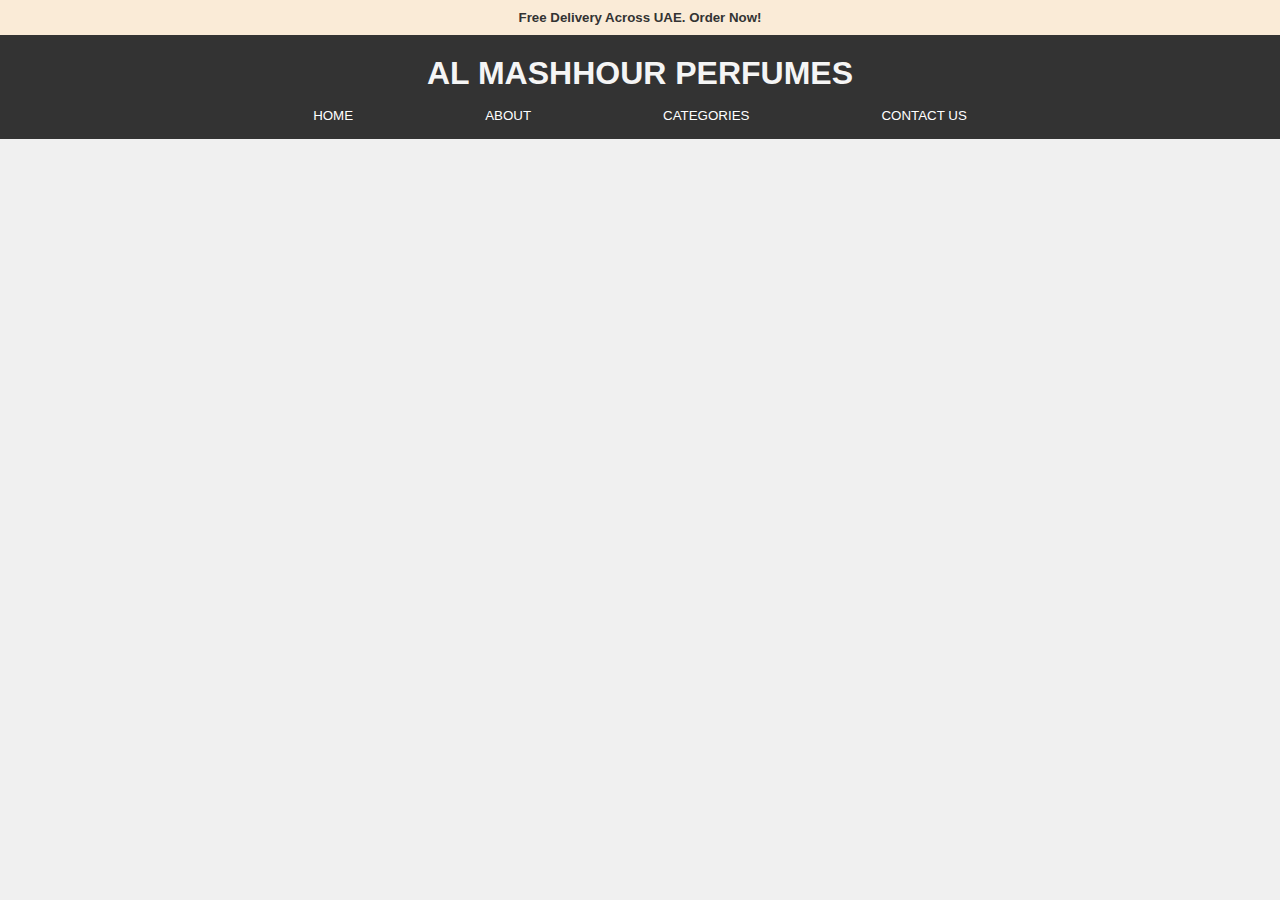
==== index.html @ b1ecadfc "Add files via upload" ====
<!DOCTYPE html>
<html lang="en">
<head>
    <meta charset="UTF-8">
    <meta name="keywords" content="Perfumes, UAE, Perfume">
    <meta name="viewport" content="width=device-width, initial-scale=1.0">
    <title>Al Mashhour Perfumes</title>
    <script src="loadheader.js" defer></script>
    <link rel="icon" href="favicon.png">
    <link rel="stylesheet" href="styles.css">
</head>
<body>
    <div id="header-container"></div>
 
    <div id="footer-container"></div>
</body>
</html>
---- styles.css ----
/* Global reset for margin, padding, and box-sizing */
* {
    margin: 0;
    padding: 0;
    box-sizing: border-box; /* Ensures padding and border are included within element width/height */
}

/* Styling the h5 element */
h5 {
    background-color: antiquewhite; /* Sets background color */
    padding: 10px; /* Adds padding inside the element */
    width: 100%; /* Makes the h5 span the full width of the page */
    position: fixed; /* Fixes the h5 element at the top of the viewport */
    top: 0; /* Positions the element exactly at the top */
    z-index: 1000; /* Ensures the h5 stays on top of other content */
    height: 35px; /* Defines the height of the h5, making sure it's consistent */
}
.Options{
    text-align: center;
    background-color: #333;
    position: fixed; /* Fixes the ul relative to the viewport */
    top: 35px; /* Places the ul just below the h5 by matching its height (50px) */
    z-index: 999; /* Keeps the ul above other content but below the h5 */
    width: 100%;
}
.Options > h1{
    color: whitesmoke;
    padding: 20px;
    padding-bottom: 0%;
}

/* Styles for the <ul> navigation list */
.Options > ul{
    display: flex; /* Aligns the list items in a row */
    list-style-type: none; /* Removes default bullets from the list */
    margin: 0; /* Removes any default margin */
    padding: 0; /* Removes any default padding */
    width: 100%; /* Ensures the list spans the full width */
    overflow: auto; /* Ensures no content spills outside the box */
    justify-content: center;
    gap: 100px;
}

/* Styling for the links within the list items */
li a {
    display: block; /* Makes the anchor tag behave like a block element */
    color: white; /* Sets text color to white */
    text-align: center; /* Centers the text */
    padding: 16px; /* Adds space inside the anchor element */
    text-decoration: none; /* Removes underline from links */
    font-size: smaller;
}

/* Hover effect for the links */
li a:hover {
    background-color: gray; /* Changes background color when hovered */
    color: rgb(211, 247, 246); /* Changes text color when hovered */
    text-decoration: underline; /* Adds underline when hovered */
}

/* General body styling */
body {
    overflow-x: hidden;
    background-image: url(elegant-skin-care-banner-design.jpg); /* Sets a background image */
    background-repeat: no-repeat; /* Prevents the background image from repeating */
    background-attachment: fixed; /* Fixes the background image while scrolling */
    background-size: cover; /* Makes sure the background image covers the whole page */
    font-family: Arial, sans-serif; /* Sets the font for the body */
    background-color: #f0f0f0; /* Sets a fallback background color */
    color: #333; /* Sets text color */
    text-align: center; /* Centers the content */
    padding: 0; /* Removes padding around the body */
}
body.contact{
    background-image: none; /* Remove background image for contact page */
    background-color: #f0f0f0; /* Fallback background color */
}
.text-overlay a{
    color: white; /* Text color */
    font-size: 15px; /* Text size */
    text-shadow: 2px 2px 4px rgba(0, 0, 0, 0.7); /* Optional text shadow for readability */
}
.text-overlay p {
    color: white; /* Text color */
    font-size: 15px; /* Text size */
    text-shadow: 2px 2px 4px rgba(0, 0, 0, 0.7); /* Optional text shadow for readability */
}
.contact img{
    width: 100%;
    height: 650px;
    max-height: 1000px;
    object-fit: cover;
}
.text-overlay {
    color: white;
    font-size: 24px; /* Text size */
    position: absolute; /* Position text over the image */
    top: 50%; /* Center vertically */
    left: 90%; /* Center horizontally */
    transform: translate(-90%, -30%); /* Center the text */
    text-align: center; /* Center text alignment */
    width: 100%; /* Ensure text is centered horizontally */
    padding: 10px; /* Optional padding around text */
}
.text-overlay p{
    margin: 10px 0;
    margin-bottom: 10px;
}
.contact-container {
    display: flex; /* Enable flexbox */
    align-items: flex-start; /* Align items at the top */
    gap: 20px; /* Add space between form and contact details */
    padding: 20px; /* Add padding around the container */
}

.contact-container form {
    margin-left: 20px;
    text-align: left;
    flex: 1; /* Allow the form to take up equal or more space */
}

.contact-container .contact-details {
    flex: 1; /* Allow the contact details to take up equal or more space */
    text-align: left;
    margin-left: 400px;
}

footer {
    background-color: whitesmoke;
}
.fa-facebook {
    font-size: 30px; /* Adjust the size */
    color: #4267B2;  /* Facebook's blue color */
    margin-right: 10px; /* Optional spacing */
}
.fa-whatsapp{
    font-size: 30px; /* Adjust the size */
    color: green;  /* Facebook's blue color */
    margin-right: 10px; /* Optional spacing */
}
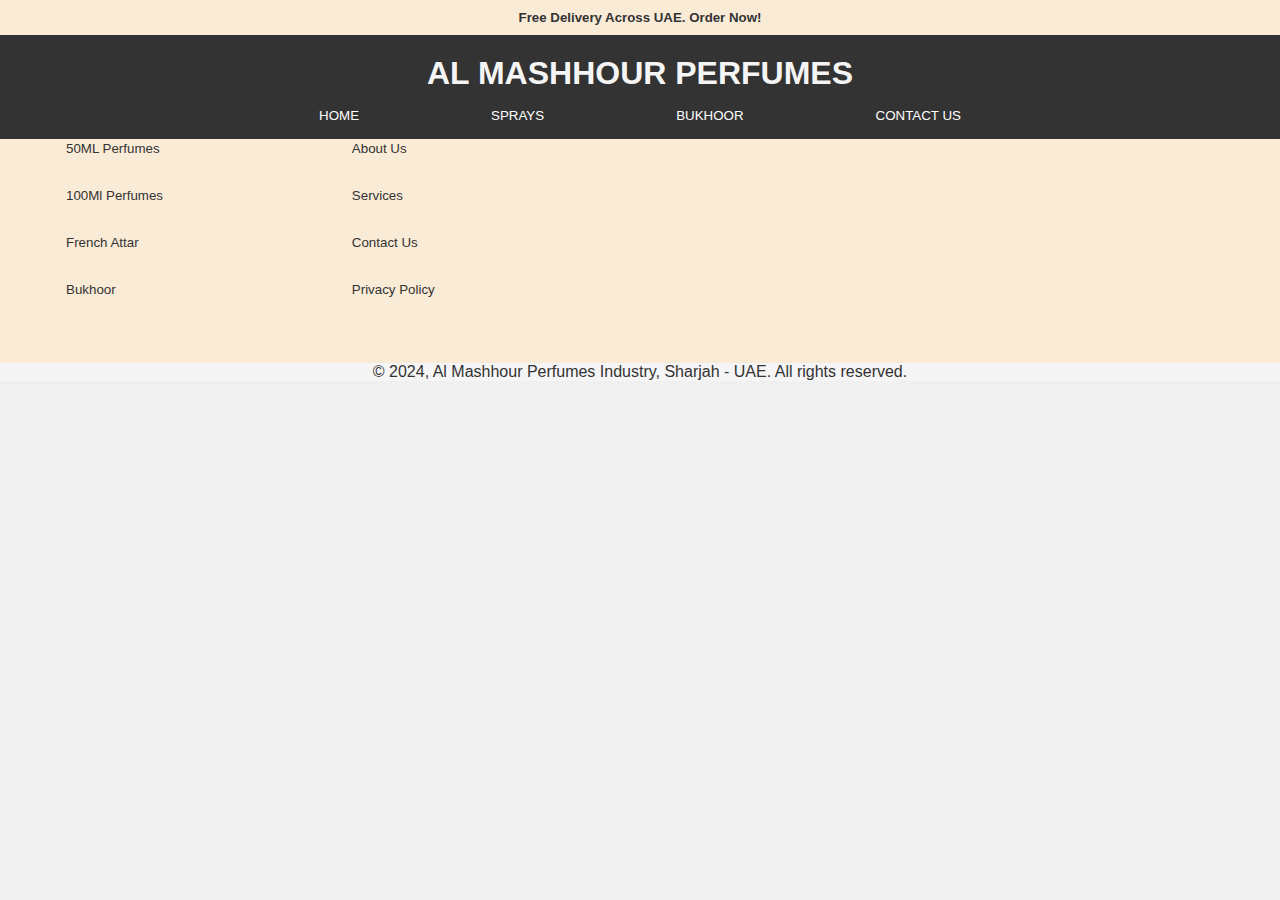
==== commit 5be706d8: "Added new product images (alshams, dirham, fatima, muwaten, sheikhabd), Bukhoor.html, and updated co" ====
--- a/index.html
+++ b/index.html
@@ -6,12 +6,15 @@
     <meta name="viewport" content="width=device-width, initial-scale=1.0">
     <title>Al Mashhour Perfumes</title>
     <script src="loadheader.js" defer></script>
+    <script src="loadfooter.js" defer></script>
     <link rel="icon" href="favicon.png">
     <link rel="stylesheet" href="styles.css">
 </head>
 <body>
     <div id="header-container"></div>
  
+   <footer>
     <div id="footer-container"></div>
+   </footer>
 </body>
 </html>
--- a/styles.css
+++ b/styles.css
@@ -87,7 +87,7 @@
 }
 .contact img{
     width: 100%;
-    height: 650px;
+    height: 500px;
     max-height: 1000px;
     object-fit: cover;
 }
@@ -95,7 +95,7 @@
     color: white;
     font-size: 24px; /* Text size */
     position: absolute; /* Position text over the image */
-    top: 50%; /* Center vertically */
+    top: 45%; /* Center vertically */
     left: 90%; /* Center horizontally */
     transform: translate(-90%, -30%); /* Center the text */
     text-align: center; /* Center text alignment */
@@ -127,6 +127,7 @@
 
 footer {
     background-color: whitesmoke;
+    bottom: 0%;
 }
 .fa-facebook {
     font-size: 30px; /* Adjust the size */
@@ -137,4 +138,113 @@
     font-size: 30px; /* Adjust the size */
     color: green;  /* Facebook's blue color */
     margin-right: 10px; /* Optional spacing */
-}+}
+.location {
+    position: relative;
+    text-align: center;
+    color: black;
+    display: flex;
+    justify-content: center;
+}
+.middle-right{
+    position: absolute;
+    border: black;
+    border-radius: 300px;
+    background-color: #97b7c8;
+    top: 30%;
+    right: 20px; /* Adjust the position */
+    width: 500px; /* Box width */
+    background-color: rgba(255, 255, 255, 0.9); /* White background with transparency */
+    border: 2px solid #333; /* Solid border */
+    border-radius: 10px; /* Rounded corners */
+    box-shadow: 0 4px 8px rgba(0, 0, 0, 0.2); /* Shadow for a 3D effect */
+    padding: 20px; /* Padding inside the box */
+}
+.directions a {
+    padding: 5px 10px;
+    background-color: #007bff;
+    color: white;
+    text-decoration: none;
+    border-radius: 5px;
+    font-weight: bold;
+}
+.directions a:hover {
+    background-color: #0056b3; /* Darken on hover */
+}
+.footer-content{
+    display: flex;
+    padding: 50px;
+    background-color: antiquewhite;
+    list-style-type: none;
+}
+.footer-content ul li a{
+    list-style-type: none;
+    text-align: left;
+    color: #333;
+    font-size: smaller;
+    gap: 10px;
+}
+.footer-content ul{
+    list-style-type: none;
+}
+Options{
+    top: 35px; /* Places the ul just below the h5 by matching its height (50px) */
+    z-index: 999; /* Keeps the ul above other content but below the h5 */
+}
+/* Styling for the links within the list items */
+li a {
+    display: block; /* Makes the anchor tag behave like a block element */
+    padding: 16px; /* Adds space inside the anchor element */
+    text-decoration: none; /* Removes underline from links */
+    font-size: smaller;
+}
+
+/* Hover effect for the links */
+li a:hover {
+    background-color: gray; /* Changes background color when hovered */
+    color: rgb(211, 247, 246); /* Changes text color when hovered */
+    text-decoration: underline; /* Adds underline when hovered */
+}
+
+.product-container {
+    display: grid;
+    grid-template-columns: repeat(auto-fit, minmax(250px, 1fr)); /* Adjust min-width */
+    gap: 30px; /* Increase spacing between products */
+    padding: 40px; /* Add padding around the grid */
+    margin-top: 100px; /* Push the content down by 100px to avoid overlap */
+    background-color: black;
+    place-items: center;
+}
+
+.product {
+    text-align: center;
+    border: 1px solid #ddd;
+    padding: 20px;
+    border-radius: 10px;
+    background-color: #f9f9f9;
+    transition: transform 0.3s ease;
+
+}
+
+.product img {
+    max-width: 100%;
+    height: auto;
+    border-radius: 8px;
+    justify-content: center;
+    align-items: center;
+}
+
+.product h3 {
+    font-size: 1.2em;
+    margin: 10px 0;
+}
+
+.price {
+    font-size: 1.1em;
+    color: #333;
+    font-weight: bold;
+}
+
+.product:hover {
+    transform: translateY(-5px); /* Slightly lift the product on hover */
+}
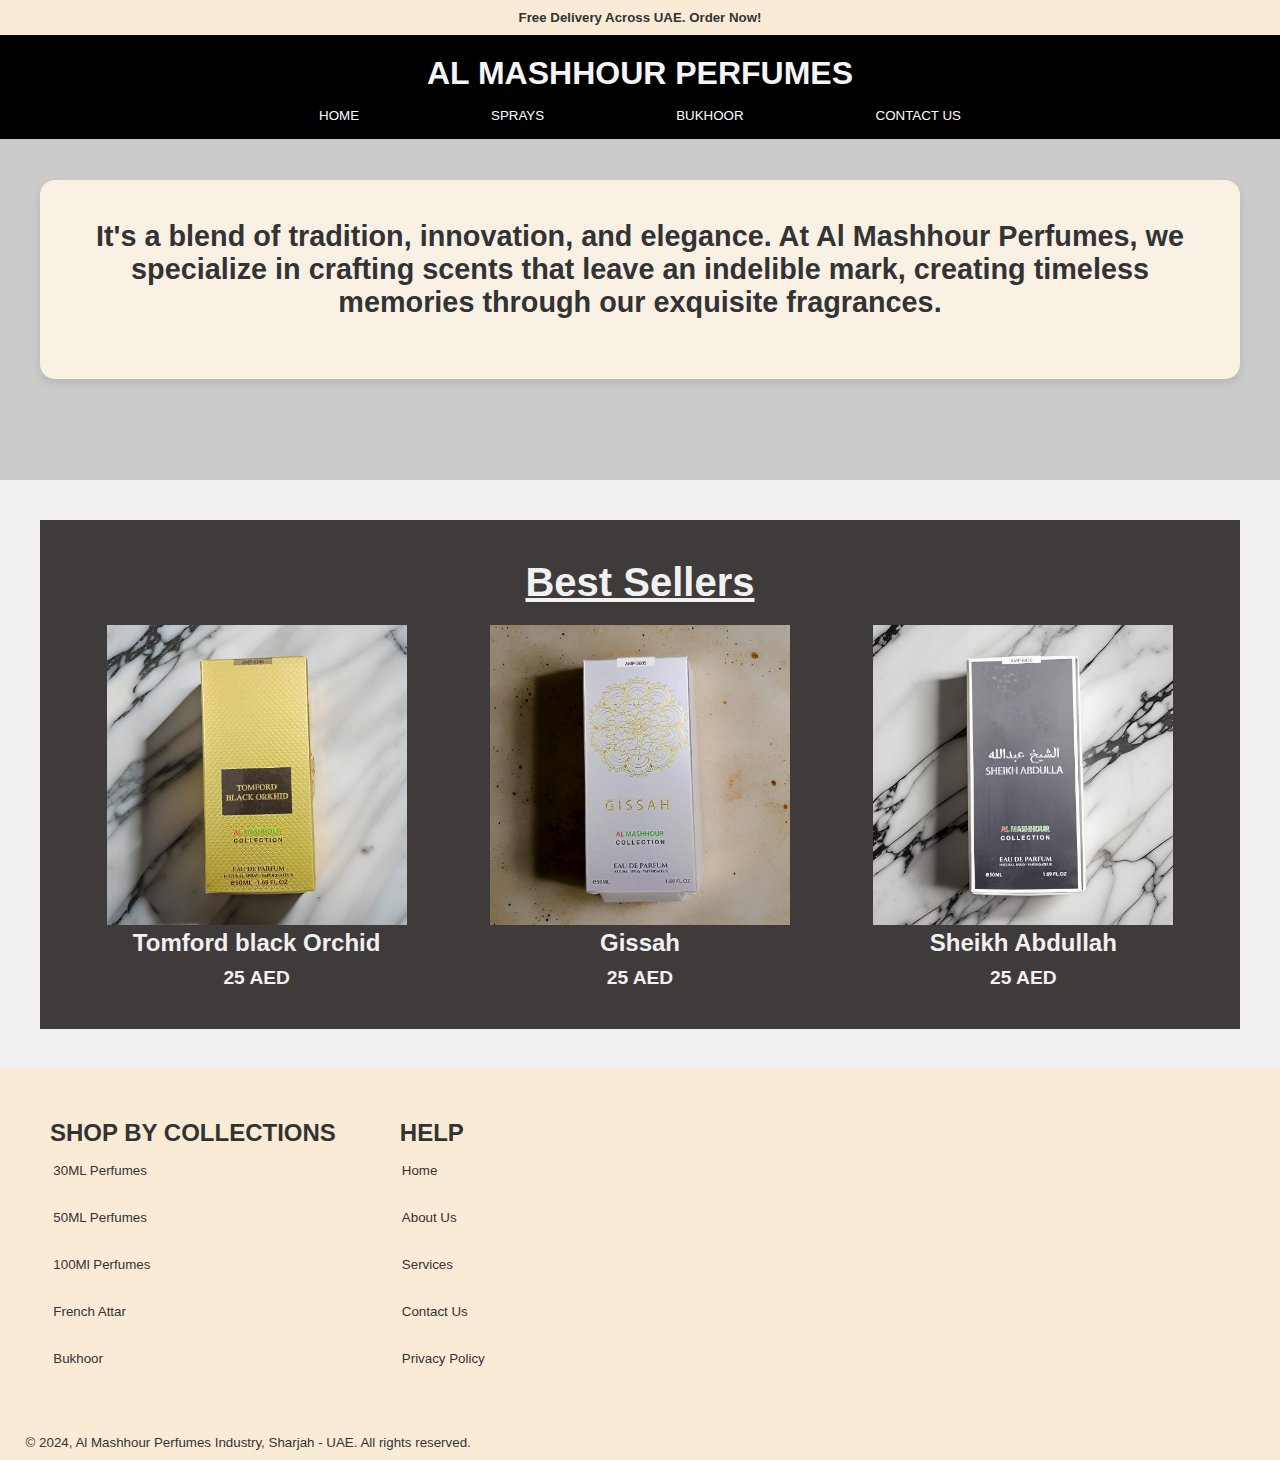
==== commit 9c49e4e8: "Updated Bukhoor.html, images, header, index, and styles; added new sprays and images." ====
--- a/index.html
+++ b/index.html
@@ -10,11 +10,46 @@
     <link rel="icon" href="favicon.png">
     <link rel="stylesheet" href="styles.css">
 </head>
-<body>
+<body class="contact">
     <div id="header-container"></div>
- 
-   <footer>
-    <div id="footer-container"></div>
-   </footer>
+
+    <div class="about">
+    <div class="intro">
+        <h3>It's a blend of tradition, innovation, and elegance. At Al Mashhour Perfumes, we specialize in crafting scents that leave an indelible mark, creating timeless memories through our exquisite fragrances.</h3>
+    </div> 
+    </div>
+
+    <div class="best-sellers">
+        <h2>Best Sellers</h2>
+        
+        <div class="product-containerr">
+            <!-- Add your product items here -->
+            <div class="productt">
+                <img src="Black orchid.jpeg" alt="Tomford black Orchid">
+                <h3>Tomford black Orchid</h3>
+                <p class="price">25 AED</p>
+            </div>
+
+            <div class="productt">
+                <img src="gissah.jpeg" alt="Gissah">
+                <h3>Gissah</h3>
+                <p class="price">25 AED</p>
+            </div>
+
+            <div class="productt">
+                <img src="sheikh abd.jpeg" alt="Sheikh Abdullah">
+                <h3>Sheikh Abdullah</h3>
+                <p class="price">25 AED</p>
+            </div>
+
+            <!-- Repeat for other products -->
+        </div>
+    </div>
+
+
+    <footer>
+        <div id="footer-container"></div>
+     </footer> 
+
 </body>
 </html>
--- a/styles.css
+++ b/styles.css
@@ -17,7 +17,7 @@
 }
 .Options{
     text-align: center;
-    background-color: #333;
+    background-color: black;
     position: fixed; /* Fixes the ul relative to the viewport */
     top: 35px; /* Places the ul just below the h5 by matching its height (50px) */
     z-index: 999; /* Keeps the ul above other content but below the h5 */
@@ -59,21 +59,16 @@
 }
 
 /* General body styling */
-body {
+body.contact{
     overflow-x: hidden;
-    background-image: url(elegant-skin-care-banner-design.jpg); /* Sets a background image */
-    background-repeat: no-repeat; /* Prevents the background image from repeating */
-    background-attachment: fixed; /* Fixes the background image while scrolling */
-    background-size: cover; /* Makes sure the background image covers the whole page */
+    background-image: none; /* Remove background image for contact page */
+    background-color: #f0f0f0; /* Fallback background color */
     font-family: Arial, sans-serif; /* Sets the font for the body */
     background-color: #f0f0f0; /* Sets a fallback background color */
     color: #333; /* Sets text color */
     text-align: center; /* Centers the content */
     padding: 0; /* Removes padding around the body */
-}
-body.contact{
-    background-image: none; /* Remove background image for contact page */
-    background-color: #f0f0f0; /* Fallback background color */
+    z-index: -1;
 }
 .text-overlay a{
     color: white; /* Text color */
@@ -125,10 +120,6 @@
     margin-left: 400px;
 }
 
-footer {
-    background-color: whitesmoke;
-    bottom: 0%;
-}
 .fa-facebook {
     font-size: 30px; /* Adjust the size */
     color: #4267B2;  /* Facebook's blue color */
@@ -171,22 +162,7 @@
 .directions a:hover {
     background-color: #0056b3; /* Darken on hover */
 }
-.footer-content{
-    display: flex;
-    padding: 50px;
-    background-color: antiquewhite;
-    list-style-type: none;
-}
-.footer-content ul li a{
-    list-style-type: none;
-    text-align: left;
-    color: #333;
-    font-size: smaller;
-    gap: 10px;
-}
-.footer-content ul{
-    list-style-type: none;
-}
+
 Options{
     top: 35px; /* Places the ul just below the h5 by matching its height (50px) */
     z-index: 999; /* Keeps the ul above other content but below the h5 */
@@ -217,21 +193,23 @@
 }
 
 .product {
+    width: 250px; /* Set a fixed width for the container */
+    height: 300px; /* Set a fixed height for the container */
     text-align: center;
     border: 1px solid #ddd;
     padding: 20px;
     border-radius: 10px;
     background-color: #f9f9f9;
     transition: transform 0.3s ease;
-
 }
 
 .product img {
     max-width: 100%;
-    height: auto;
+    height: 200px;
     border-radius: 8px;
     justify-content: center;
     align-items: center;
+    object-fit: cover;
 }
 
 .product h3 {
@@ -248,3 +226,223 @@
 .product:hover {
     transform: translateY(-5px); /* Slightly lift the product on hover */
 }
+
+/* Best Sellers Section */
+.best-sellers {
+    max-width: 1200px;
+    margin: 40px auto;
+    padding: 40px 0;
+    background-color: #3e3b3a; /* Dark neutral background for contrast */
+    text-align: center;
+}
+
+.best-sellers h2 {
+    font-size: 2.5rem;
+    margin-bottom: 20px;
+    color: #f1f1f1; /* Light text for visibility */
+    text-decoration: underline;
+}
+
+/* Product Grid */
+.product-containerr {
+    display: flex;
+    grid-template-rows: 1fr;
+    gap: 30px; /* Large gap between products for breathing space */
+    padding: 0 40px;
+    place-items: center;
+}
+
+/* Product Image Focus */
+.productt {
+    display:block;
+    align-items: center;
+    justify-content: flex-start;
+    gap: 0px; /* Space between image and text */
+    width: 100%;
+}
+
+.productt img {
+    width: 300px; /* Set a smaller fixed size */
+    height: auto;
+    object-fit: cover; /* Makes sure the image is cropped if necessary */
+}
+
+/* Product Name & Price Text */
+.productt h3 {
+    font-size: 1.5rem;
+    color: #f1f1f1; /* Light text for name */
+}
+
+.productt .price {
+    font-size: 1.2rem;
+    color: #f1f1f1; /* Light text for price */
+    margin-top: 10px;
+}
+
+@media (max-width: 768px) {
+    .product-containerr {
+        grid-template-columns: 1fr; /* Stack items in one column on smaller screens */
+    }
+
+    .productt {
+        flex-direction: column; /* Stack image and text vertically */
+        align-items: center;
+    }
+
+    .productt img {
+        width: 100%; /* Full width image on mobile */
+        max-width: 400px;
+    }
+}
+.fiftyml-container {
+    display: grid;
+    grid-template-columns: repeat(auto-fit, minmax(300px, 1fr)); /* Reduce min width */
+    padding: 20px; /* Adjusted for better spacing */
+    margin: 20px auto;
+    place-items: center;
+    gap: 5px 15px; /* Reduce gap between items */
+    margin-top: 100px;
+    background-color: rgba(125, 125, 125, 0.833);
+    height: 1800px;
+}
+
+.ml50 {
+    width: 300px; /* Adjusted width */
+    height: 300px; /* Set to auto for dynamic height */
+    border-radius: 20px;
+    padding: 10px; /* Reduced padding */
+    display: flex; /* Change to flex for better alignment */
+    flex-direction: column; /* Arrange items vertically */
+    align-items: center; /* Center align items */
+    gap: 0 20px; /* Add a little space between items */
+}
+
+.ml50 img {
+    border-radius: 10px;
+    max-width: 100%;
+    max-height: 300px; /* Set max height for images */
+    object-fit: contain;
+}
+
+.ml50 > h3 {
+    font-size: 1.2em;
+    font-family: 'Times New Roman';
+    color: rgb(30, 56, 56);
+    margin: 5px 0;
+}
+
+.price {
+    font-size: 1em; /* Adjust price text size if needed */
+    color: rgb(30, 56, 56);
+    margin: 0; /* No margin for compactness */
+}
+.ml50:hover{
+    transform: translateY(-5px);
+}
+
+
+
+
+
+
+
+
+
+
+
+
+
+
+
+
+
+
+
+
+
+
+
+
+
+
+
+
+
+
+
+
+
+
+/********************************INTRO BEGINS******************************/
+.intro {
+    max-width: 1200px; /* Limits the width for better readability on larger screens */
+    margin: 0 auto; /* Centers the content horizontally */
+    padding: 40px 20px;  /*Adds spacious padding */
+    background-color: #f8f1e4; /* A soft, neutral background color */
+    color: #333; /* Dark text for better contrast */
+    text-align: center; /* Centers text */
+    border-radius: 15px; /* Soft rounded corners for a modern look */
+    box-shadow: 0 4px 8px rgba(0, 0, 0, 0.1); /* Subtle shadow for depth */
+    margin-top: 20px; /* Adds spacing from the top */
+    transition: transform 0.3s ease, box-shadow 0.3s ease; /* Smooth hover animation */
+}
+
+.intro:hover {
+    transform: translateY(-5px); /* Slightly lift the container on hover */
+    box-shadow: 0 8px 16px rgba(0, 0, 0, 0.2); /* Increase shadow depth on hover */
+}
+
+.intro h3 {
+    font-size: 1.8rem; /* Adjusted font size for better readability */
+    margin-bottom: 20px; /* Space below heading */
+}
+.about{
+    background-color: rgba(0, 0, 0, 0.153);
+    margin-top: 130px;
+    height: 350px;
+    padding: 30px;
+}
+
+/********************************INTRO ENDS******************************/
+
+
+/****************************** FOOTER CSS *****************************/
+
+footer {
+    background-color: whitesmoke;
+    bottom: 0%;
+}
+.footer-content{
+    display: flex;
+    padding: 50px;
+    background-color: antiquewhite;
+    height: 340px;
+    gap: 50px;
+}
+.footer-content ul li a{
+    text-align: left;
+    color: #333;
+    font-size: smaller;
+}
+.footer-content ul{
+    list-style-type: none;
+}
+.collections ul{
+    text-indent: -5%;
+}
+.footer-links h2{
+    text-indent: -20%;
+}
+.footer-copyright{
+    background-color: antiquewhite; /* Sets background color */
+    padding: 2%; /* Adds padding inside the element */
+    width: 100%; /* Makes the h5 span the full width of the page */
+    bottom: 0; /* Positions the element exactly at the top */
+    z-index: 999; /* Ensures the h5 stays on top of other content */
+    height: 10px; /* Defines the height of the h5, making sure it's consistent */
+    text-align: left;
+    font-size:smaller;
+    margin-bottom: 0px ;
+}
+
+/****************************** FOOTER CSS ENDS*****************************/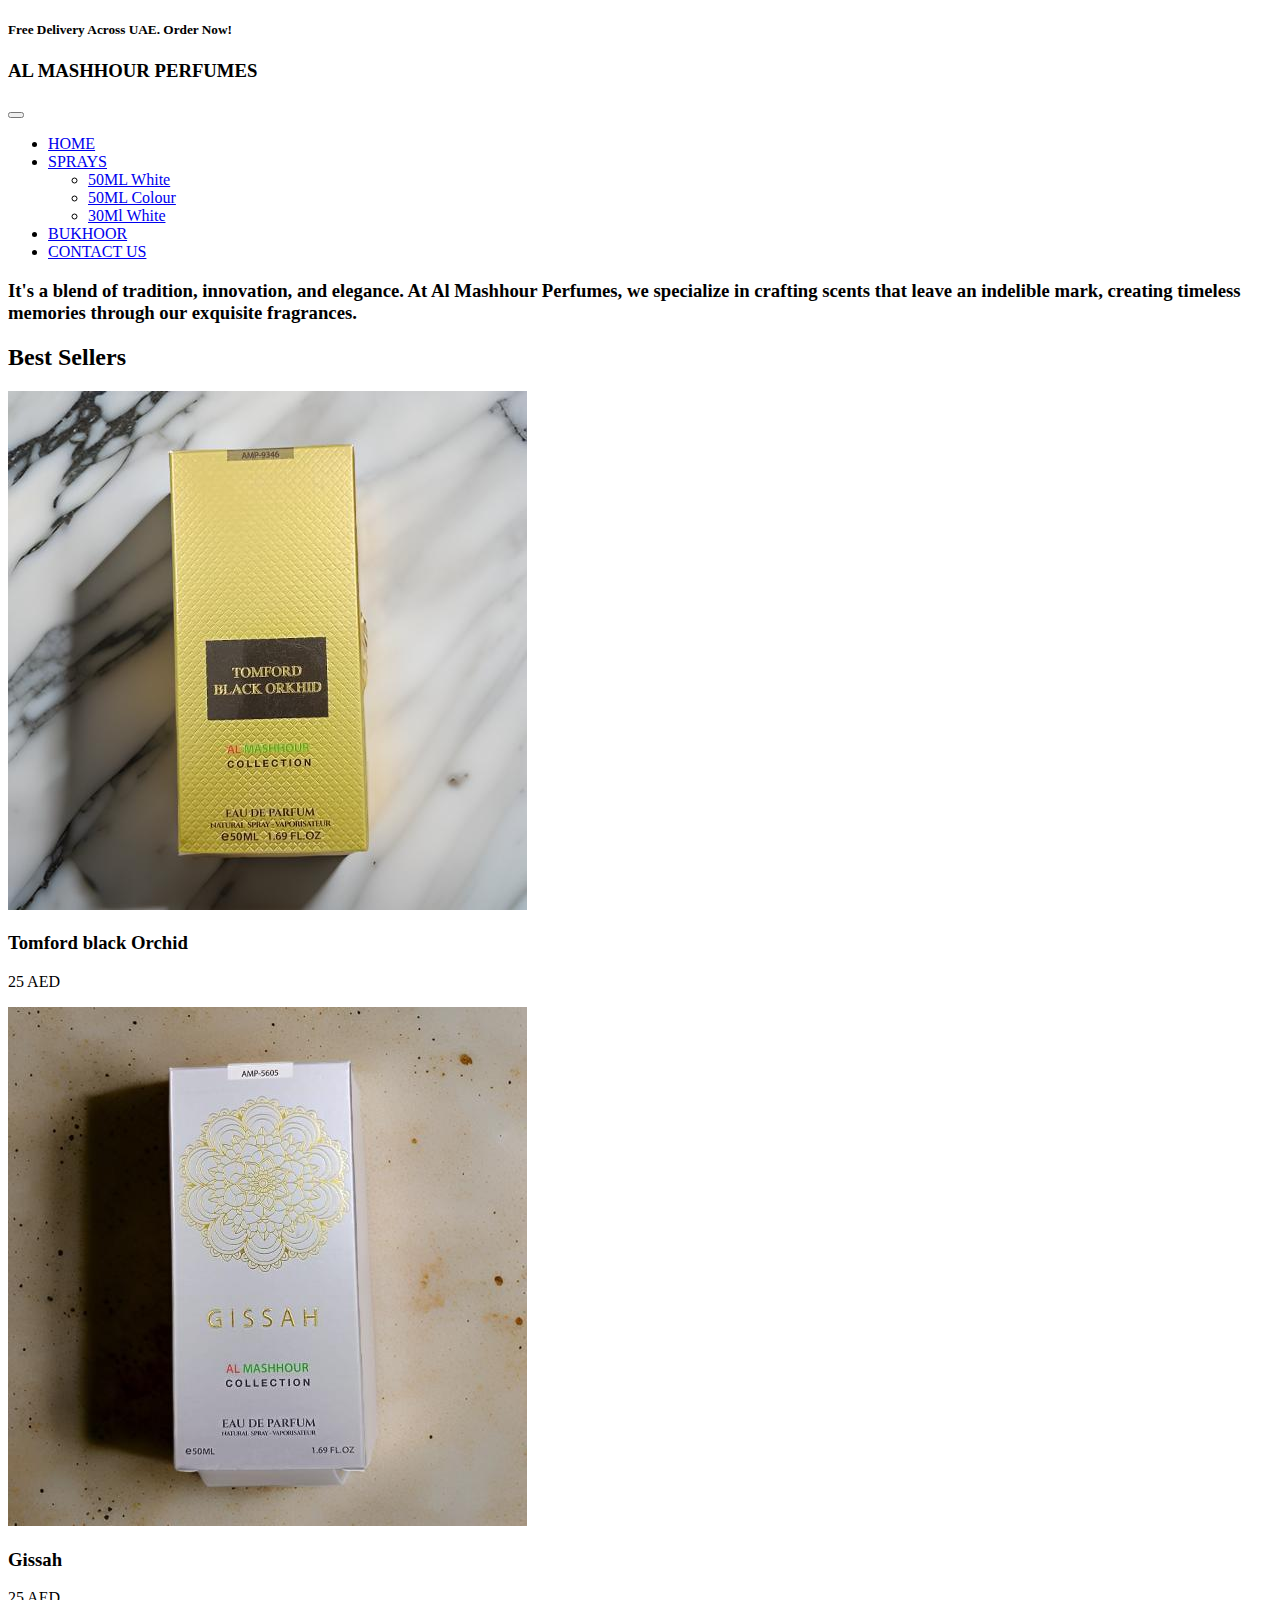
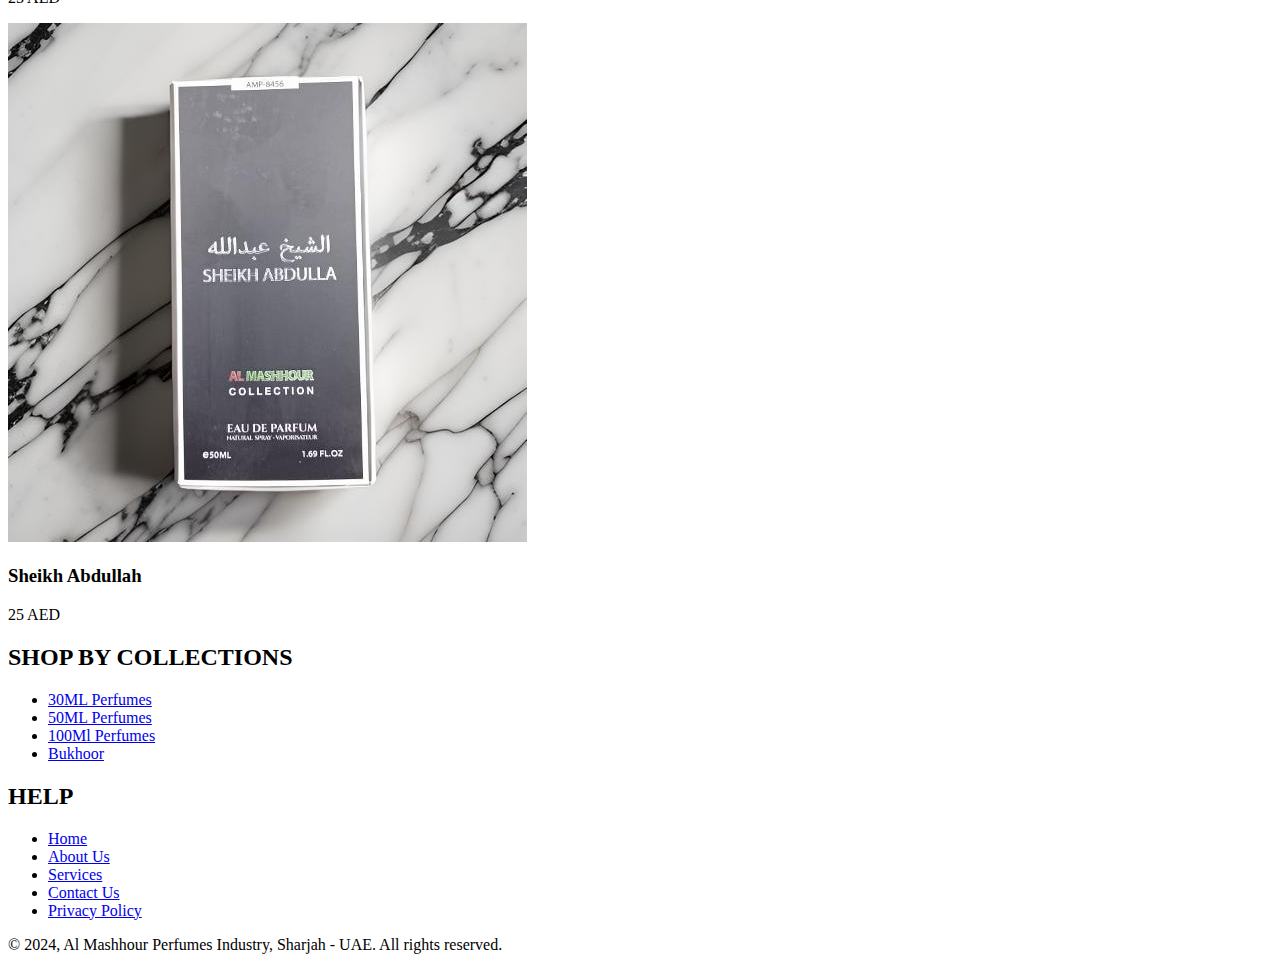
==== commit 16d968f1: "added new stuff" ====
--- a/index.html
+++ b/index.html
@@ -8,48 +8,53 @@
     <script src="loadheader.js" defer></script>
     <script src="loadfooter.js" defer></script>
     <link rel="icon" href="favicon.png">
-    <link rel="stylesheet" href="styles.css">
+    <link rel="stylesheet" href="styless.css">
+    <!-- Bootstrap CSS -->
+    <link href="https://cdn.jsdelivr.net/npm/bootstrap@5.0.2/dist/css/bootstrap.min.css" rel="stylesheet" integrity="sha384-EVSTQN3/azprG1Anm3QDgpJLIm9Nao0Yz1ztcQTwFspd3yD65VohhpuuCOmLASjC" crossorigin="anonymous">
+    <!-- Bootstrap JS Bundle with Popper -->
+    <script src="https://cdn.jsdelivr.net/npm/bootstrap@5.0.2/dist/js/bootstrap.bundle.min.js" integrity="sha384-MrcW6ZMFYlzcLA8Nl+NtUVF0sA7MsXsP1UyJoMp4YLEuNSfAP+JcXn/tWtIaxVXM" crossorigin="anonymous"></script>
 </head>
-<body class="contact">
+<body>
     <div id="header-container"></div>
 
-    <div class="about">
-    <div class="intro">
-        <h3>It's a blend of tradition, innovation, and elegance. At Al Mashhour Perfumes, we specialize in crafting scents that leave an indelible mark, creating timeless memories through our exquisite fragrances.</h3>
+    <div class=" about class text-white border py-3 my-3">
+      <div class="intro"> <h3>It's a blend of tradition, innovation, and elegance. At Al Mashhour Perfumes, we specialize in crafting scents that leave an indelible mark, creating timeless memories through our exquisite fragrances.</h3></div> 
     </div> 
-    </div>
 
-    <div class="best-sellers">
-        <h2>Best Sellers</h2>
+    <div class="container">
+        <h2 class="text-center mt-3">Best Sellers</h2>
         
-        <div class="product-containerr">
-            <!-- Add your product items here -->
+        <div class="row">
+            <div class="col-12 col-sm-4 col-md-4 col-lg-4 col-xl-4 col-xxl-3">
             <div class="productt">
                 <img src="Black orchid.jpeg" alt="Tomford black Orchid">
                 <h3>Tomford black Orchid</h3>
                 <p class="price">25 AED</p>
             </div>
+            </div>
 
+            <div class="col-12 col-sm-4 col-md-4 col-lg-4 col-xl-4 col-xxl-3">
             <div class="productt">
                 <img src="gissah.jpeg" alt="Gissah">
                 <h3>Gissah</h3>
                 <p class="price">25 AED</p>
             </div>
+            </div>
 
+            <div class="col-12 col-sm-4 col-md-4 col-lg-4 col-xl-4 col-xxl-3">
             <div class="productt">
                 <img src="sheikh abd.jpeg" alt="Sheikh Abdullah">
                 <h3>Sheikh Abdullah</h3>
                 <p class="price">25 AED</p>
             </div>
-
-            <!-- Repeat for other products -->
+            </div>
         </div>
     </div>
 
 
-    <footer>
-        <div id="footer-container"></div>
-     </footer> 
+        <footer>
+            <div id="footer-container"></div>
+        </footer> 
 
-</body>
+ </body>    
 </html>
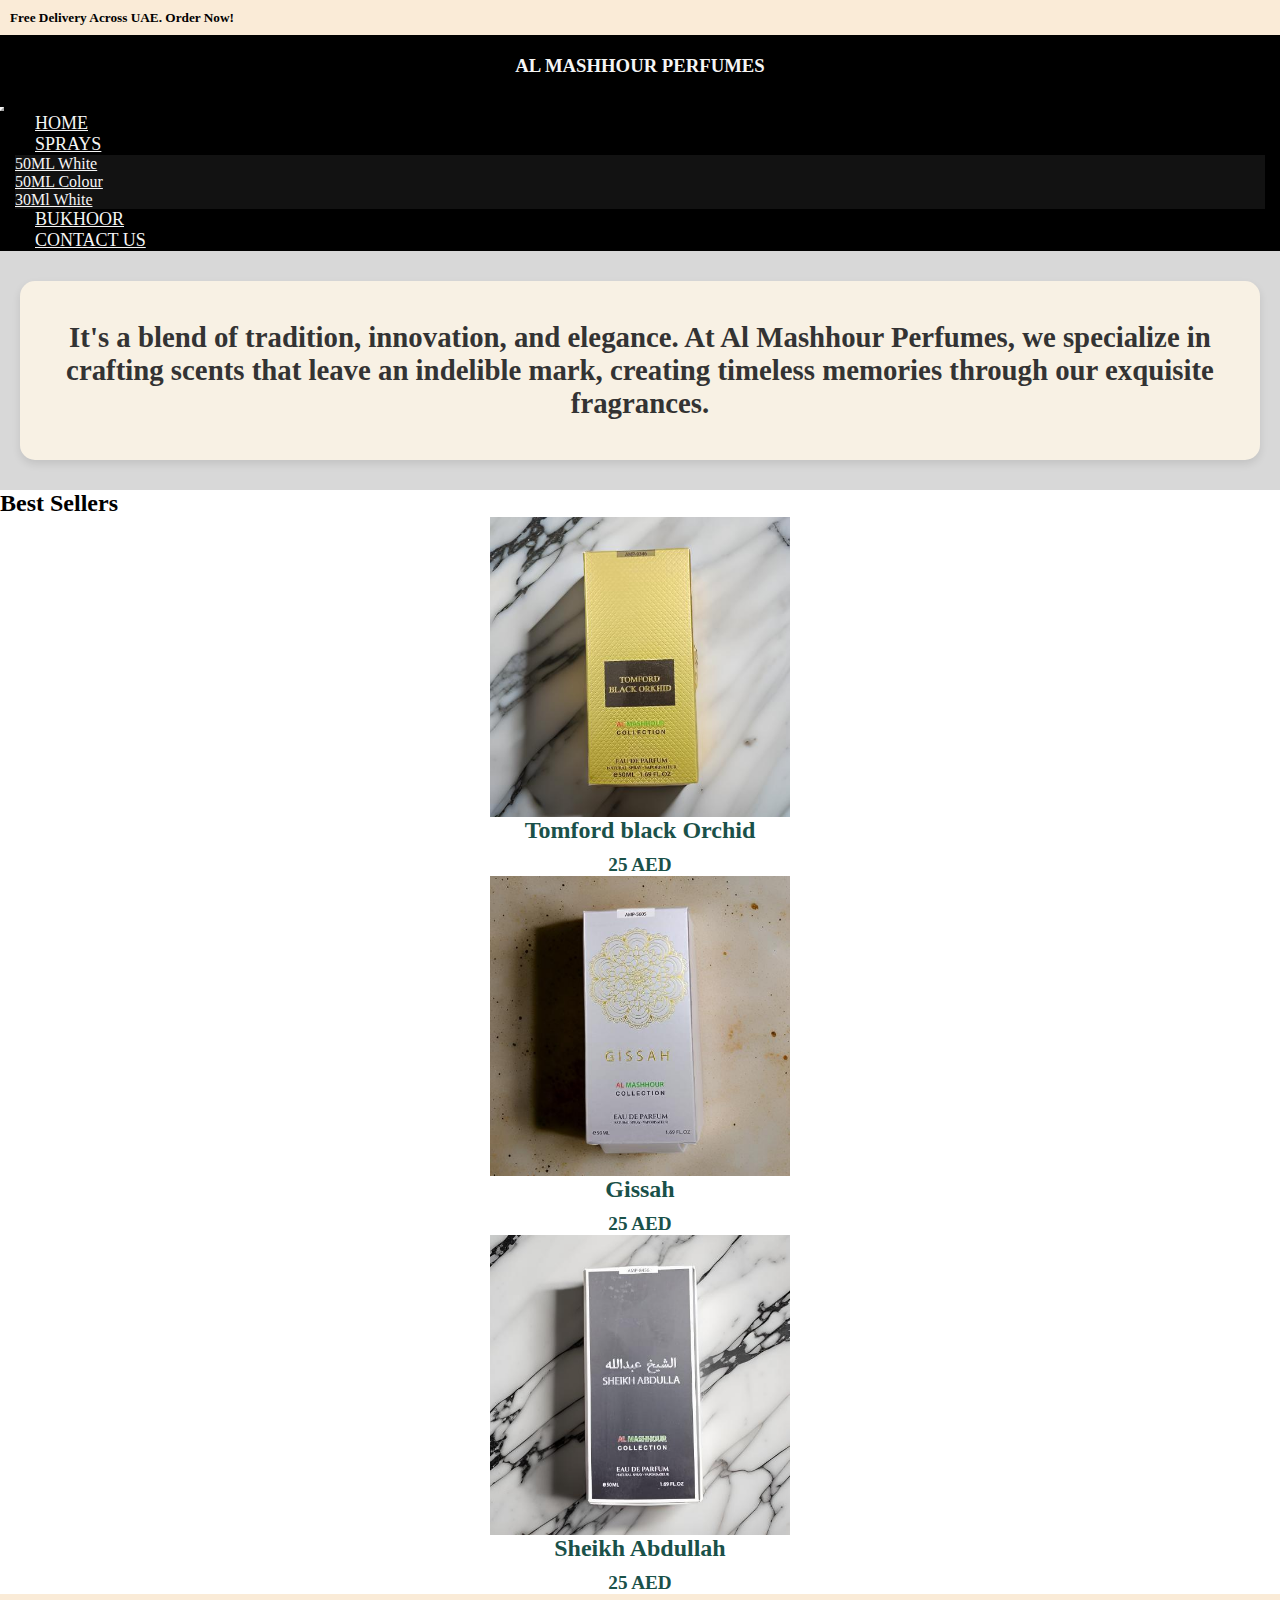
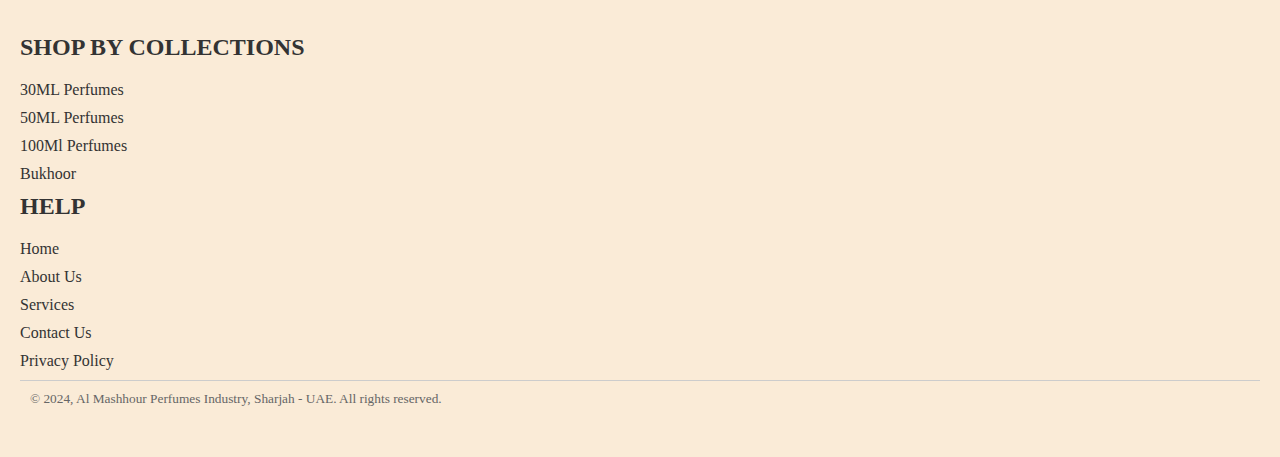
==== commit 59136c54: "added more docx" ====
--- a/index.html
+++ b/index.html
@@ -8,7 +8,7 @@
     <script src="loadheader.js" defer></script>
     <script src="loadfooter.js" defer></script>
     <link rel="icon" href="favicon.png">
-    <link rel="stylesheet" href="styless.css">
+    <link rel="stylesheet" href="styles.css">
     <!-- Bootstrap CSS -->
     <link href="https://cdn.jsdelivr.net/npm/bootstrap@5.0.2/dist/css/bootstrap.min.css" rel="stylesheet" integrity="sha384-EVSTQN3/azprG1Anm3QDgpJLIm9Nao0Yz1ztcQTwFspd3yD65VohhpuuCOmLASjC" crossorigin="anonymous">
     <!-- Bootstrap JS Bundle with Popper -->
--- a/styles.css
+++ b/styles.css
@@ -0,0 +1,335 @@
+* {
+    margin: 0;
+    padding: 0;
+    box-sizing: border-box; /* Ensures padding and border are included within element width/height */
+}
+body {
+    padding-top: 45px; /* Adjust according to the height of the fixed elements */
+}
+
+/*********************CONTACT BEGINS***********************************/
+.contact-details {
+    background-color: #E0F7FA; /* Light cyan-blue background */
+    color: #333; /* Dark text for better readability */
+
+}
+.location {
+    position: relative;
+    text-align: center;
+}
+.location img {
+    width: 100%; /* Set to 100% of the parent container */
+    height: auto;
+    object-fit: cover; /* Makes sure the image is cropped if necessary */
+    display: block; /* Ensure block display */
+}
+
+.middle-right {
+    position: absolute;
+    top: 30%;
+    right: 20px; /* Adjust the position */
+    max-width: 500px; /* Max box width for responsiveness */
+    background-color: rgba(255, 255, 255, 0.9); /* White background with transparency */
+    border: 2px solid #333; /* Solid border */
+    border-radius: 10px; /* Rounded corners */
+    box-shadow: 0 4px 8px rgba(0, 0, 0, 0.2); /* Shadow for a 3D effect */
+}
+.fa-facebook {
+    font-size: 30px; /* Adjust the size */
+    color: #4267B2;  /* Facebook's blue color */
+    margin-right: 10px; /* Optional spacing */
+}
+.fa-whatsapp{
+    font-size: 30px; /* Adjust the size */
+    color: green;  /* Facebook's blue color */
+    margin-right: 10px; /* Optional spacing */
+}
+
+/*********************CONTACT ENDS***********************************/
+/**************************BEST SELLERS BEGINS ***************************/
+.productt {
+    display: flex; /* Use flexbox */
+    flex-direction: column; /* Stack items vertically */
+    align-items: center; /* Center align items */
+    justify-content: flex-start; /* Align to the top */
+    gap: 0px; /* Space between image and text */
+    width: 100%;
+}
+
+.productt img {
+    width: 100%; /* Set to 100% of the parent container */
+    max-width: 300px; /* Limit to a maximum width of 300px */
+    height: auto;
+    object-fit: cover; /* Makes sure the image is cropped if necessary */
+    display: block; /* Ensure block display */
+}
+
+/* Product Name & Price Text */
+.productt h3, .productt .price {
+    text-align: center; /* Center text */
+    margin: 0; /* Remove default margin */
+    color: #1a5149; /* Light text for name and price */
+    font-weight: 700;
+}
+
+.productt h3 {
+    font-size: 1.5rem;
+}
+
+.productt .price {
+    font-size: 1.2rem;
+    margin-top: 10px; /* Space above price */
+}
+
+/**************************BEST SELLERS ENDS ***************************/
+
+/********************************INTRO BEGINS******************************/
+.intro {
+    padding: 40px 20px;  /*Adds spacious padding */
+    background-color: #f8f1e4; /* A soft, neutral background color */
+    color: #333; /* Dark text for better contrast */
+    text-align: center; /* Centers text */
+    border-radius: 15px; /* Soft rounded corners for a modern look */
+    box-shadow: 0 4px 8px rgba(0, 0, 0, 0.1); /* Subtle shadow for depth */
+    transition: transform 0.3s ease, box-shadow 0.3s ease; /* Smooth hover animation */
+}
+
+.intro:hover {
+    transform: translateY(-5px); /* Slightly lift the container on hover */
+    box-shadow: 0 8px 16px rgba(0, 0, 0, 0.2); /* Increase shadow depth on hover */
+}
+
+.intro h3 {
+    font-size: 1.8rem; /* Adjusted font size for better readability *//
+}
+.about{
+    padding: 30px 20px;
+    background-color: rgba(0, 0, 0, 0.153);
+}
+
+/********************************INTRO ENDS******************************/
+
+/****************************30ML WHITE BEGINS ********************************/
+
+.thirtyml-container {
+    padding: 20px; /* Adjusted for better spacing */
+    background-color: rgba(125, 125, 125, 0.833); /* Background color */
+}
+
+.ml30 .card-body {
+    padding: 1rem; /* Adjust padding for card body */
+}
+
+.ml30 .price {
+    font-size: 1em; /* Adjust price text size if needed */
+    color: rgb(30, 56, 56);
+    margin: 0; /* No margin for compactness */
+}
+
+.ml30:hover {
+    transform: translateY(-5px);
+    transition: transform 0.3s; /* Smooth transition for hover effect */
+}
+
+
+/****************************30ML WHITE ENDS ********************************/
+
+/***************50ML COLOR BEGINS ****************************************/
+.fiftyml-container {
+    padding: 20px; /* Adjusted for better spacing */
+    background-color: rgba(125, 125, 125, 0.833); /* Background color */
+}
+
+.ml50 .card-body {
+    padding: 1rem; /* Adjust padding for card body */
+}
+
+.ml50 .price {
+    font-size: 1em; /* Adjust price text size if needed */
+    color: rgb(30, 56, 56);
+    margin: 0; /* No margin for compactness */
+}
+
+.ml50:hover {
+    transform: translateY(-5px);
+    transition: transform 0.3s; /* Smooth transition for hover effect */
+}
+
+/*********************50ML COLOR ENDS************************************/
+
+/****************BUKHOOR BEGINS *****************************/
+.product-container {
+    display: grid;
+    grid-template-columns: repeat(auto-fill, minmax(200px, 1fr)); /* Responsive grid */
+    gap: 15px; /* Space between products */
+    padding: 20px; /* Padding around the container */
+}
+
+.product {
+    background-color: rgba(255, 255, 255, 0.9); /* Semi-transparent white */
+    border-radius: 15px; /* Rounded corners */
+    padding: 15px; /* Padding inside the card */
+    text-align: center; /* Center the text */
+    box-shadow: 0 4px 10px rgba(0, 0, 0, 0.1); /* Soft shadow effect */
+    transition: transform 0.3s, box-shadow 0.3s; /* Smooth transition on hover */
+}
+
+.product img {
+    max-width: 100%; /* Responsive image */
+    border-radius: 10px; /* Rounded corners for images */
+    height: auto; /* Maintain aspect ratio */
+}
+
+.product h3 {
+    font-size: 1.2em; /* Adjust heading size */
+    color: #333; /* Dark text color */
+    margin: 10px 0; /* Space above and below the heading */
+}
+
+.price {
+    font-size: 1.1em; /* Adjust price text size */
+    color: #28a745; /* Green color for price */
+    margin: 5px 0; /* Space around price */
+}
+
+.product:hover {
+    transform: translateY(-5px); /* Lift effect on hover */
+    box-shadow: 0 8px 20px rgba(0, 0, 0, 0.2); /* Darker shadow on hover */
+}
+
+/****************BUKHOOR ENDS*****************************/
+
+/************************HEADER BEGINS*********************/
+
+/* Header Styles */
+h5 {
+    background-color: antiquewhite; /* Sets background color */
+    padding: 10px; /* Adds padding inside the element */
+    width: 100%; /* Makes the h5 span the full width of the page */
+    position: fixed; /* Fixes the h5 element at the top of the viewport */
+    top: 0; /* Positions the element exactly at the top */
+    z-index: 1000; /* Ensures the h5 stays on top of other content */
+    height: 35px; /* Defines the height of the h5, making sure it's consistent */
+}
+
+.first > h3 {
+    text-align: center;
+    background-color: black; /* Background for the h1 */
+    position: fixed; /* Fixes the h1 relative to the viewport */
+    top: 35px; /* Places the h1 just below the h5 */
+    z-index: 999; /* Keeps the h1 above other content but below the h5 */
+    width: 100%;
+    color: whitesmoke;
+    padding: 20px;
+}
+/* Style for the navbar */
+.navbar {
+    margin-top: 50px; /* Ensure space for the fixed header elements */
+    width: 100%; /* Full-width navbar */
+    background-color: black; /* Soft black/charcoal background */
+    padding: 0;
+    justify-content: center; /* Centers the content horizontally */
+}
+
+.navbar-nav {
+    width: 100%; /* Ensures the nav covers full width */
+    justify-content: center; /* Aligns nav-items to the center */
+}
+
+.navbar-nav .nav-item {
+    margin: 0 15px; /* Space between nav items */
+}
+
+.navbar-nav .nav-link {
+    color: #f5f5f5; /* Light gray/white text for contrast */
+    font-size: 18px; /* Larger font for readability */
+    padding: 10px 20px; /* Add padding for spacing */
+    text-transform: uppercase; /* Make text uppercase for style */
+    transition: background-color 0.3s ease, color 0.3s ease; /* Smooth transition */
+}
+
+.navbar-nav .nav-link:hover {
+    background-color: #555555; /* Dark gray for hover effect */
+    color: #e0e0e0; /* Lighter gray for hover text */
+}
+.navbar-toggler {
+    border-color: #f5f5f5; /* Light gray for the button border */
+}
+.navbar-toggler-icon {
+    background-image: url("data:image/svg+xml;charset=utf8,%3Csvg xmlns='http://www.w3.org/2000/svg' viewBox='0 0 30 30'%3E%3Cpath stroke='%23f5f5f5' stroke-width='2' d='M4 7h22M4 15h22M4 23h22'/%3E%3C/svg%3E"); 
+    /* Custom light gray icon for the three bars */
+}
+
+/* Dropdown Menu */
+.dropdown-menu {
+    background-color: #4444; /* Slightly lighter shade for dropdown */
+    border: none; /* Remove border */
+}
+
+.dropdown-item {
+    color: #f5f5f5; /* Light gray for dropdown items */
+}
+
+.dropdown-item:hover {
+    background-color: #666666; /* Slightly lighter gray on hover */
+    color: #ffffff; /* White text on hover */
+}
+
+/************************HEADER ENDS*********************/
+
+/****************************** FOOTER CSS *****************************/
+
+.footerr {
+    background-color: antiquewhite; /* Sets the footer background color */
+    padding: 20px 0; /* Adds padding for spacing */
+    width: 100%; /* Ensures the footer takes the full width */
+}
+
+.footer-content {
+    padding: 20px; /* Padding around content */
+    text-align: left; /* Aligns all text to the left for consistency */
+}
+
+.footer-content h2 {
+    font-size: 1.5rem; /* Adjust heading size */
+    margin-bottom: 15px; /* Space below heading */
+    font-weight: bold; /* Makes the headings bold */
+    color: #333; /* Heading color */
+    padding-bottom: 5px; /* Space below the underline */
+}
+
+.footer-content ul {
+    list-style-type: none; /* Removes bullet points */
+    padding: 0; /* Removes default padding */
+}
+
+.footer-content ul li {
+    margin-bottom: 10px; /* Space between list items */
+}
+
+.footer-content ul li a {
+    color: #333; /* Text color */
+    font-size: 1rem; /* Font size */
+    text-decoration: none; /* Removes underline */
+    transition: color 0.3s; /* Smooth transition for hover effect */
+}
+
+.footer-content ul li a:hover {
+    color: #a02020; /* Change color on hover for links */
+    text-decoration: underline; /* Underline on hover for links */
+}
+
+.footer-copyright {
+    background-color: antiquewhite; /* Sets background color */
+    padding: 10px; /* Adds padding inside the copyright section */
+    text-align: left; /* Align text to the left */
+    font-size: smaller; /* Font size for copyright text */
+    color: #666; /* Darker gray for better readability */
+    margin-top: 10px; /* Space above the copyright text */
+    border-top: 1px solid #ccc; /* Adds a subtle top border */
+}
+
+
+
+
+/****************************** FOOTER CSS ENDS*****************************/